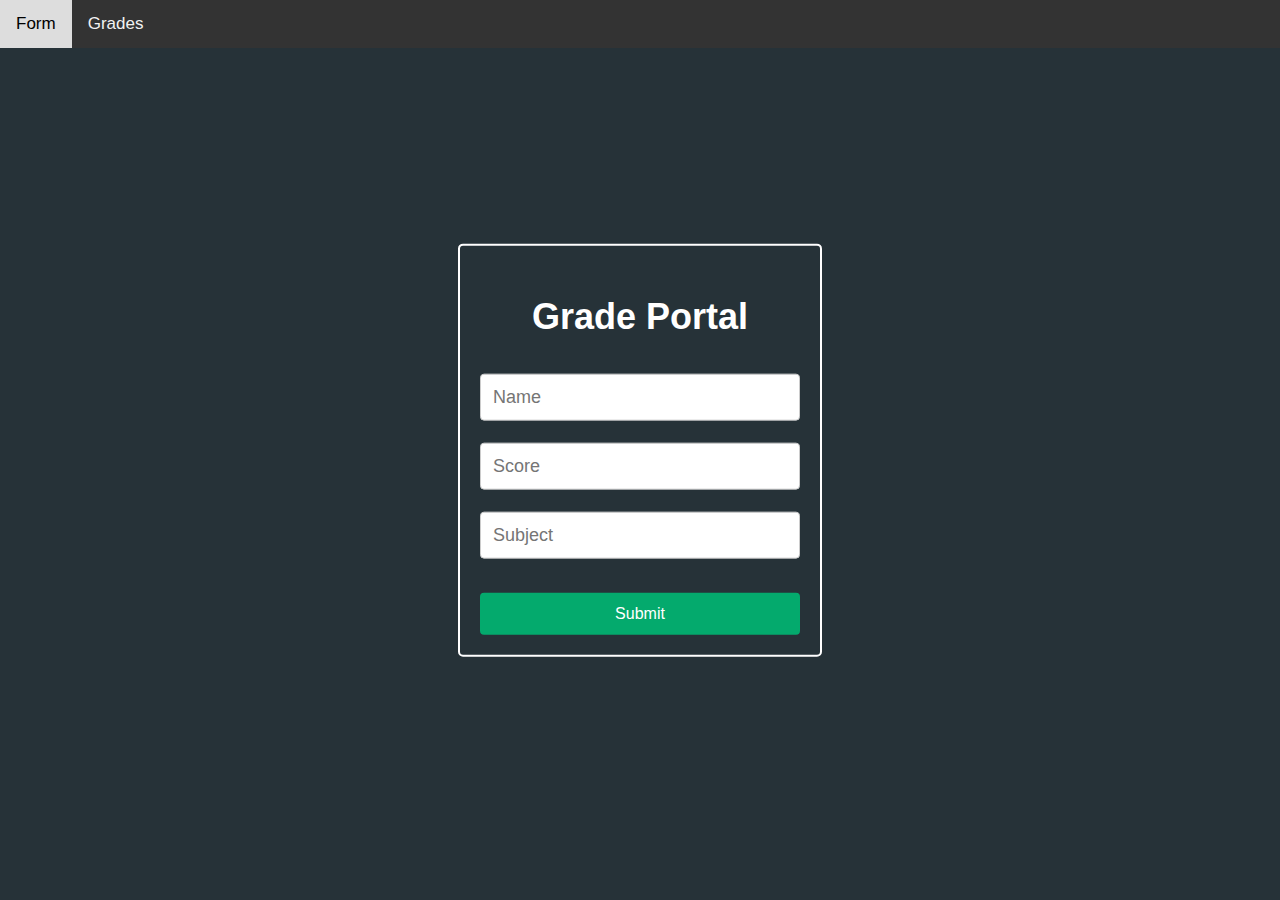
==== 02grade-submission/src/main/resources/templates/form.html @ e9f1cd7c "Did a lot o things. Such as variable expressions" ====
<!DOCTYPE html>
<html>
	<head>
		<title>Form</title>
		<style>
			.container {
				position: absolute;
				text-align: center;
				border-style: solid;
				left: 50%;
				top: 50%;
				width: 25%;
				transform: translate(-50%, -50%);
				padding: 20px;
				border-radius: 5px;
				border-width: 2px;
				border-width: 2px;
				border-color: white;
				background-color: #263238;
			}

			body {
				background: #263238;
			}

			input[type="text"],
			select,
			textarea {
				width: 100%;
				padding: 12px;
				border: 1px solid #ccc;
				border-radius: 4px;
				box-sizing: border-box;
				margin-top: 6px;
				margin-bottom: 16px;
				resize: vertical;
				font-size: 18px;
			}

			input[type="submit"] {
				background-color: #04aa6d;
				width: 100%;
				color: white;
				padding: 12px 20px;
				border: none;
				border-radius: 4px;
				cursor: pointer;
				font-size: 16px;
			}

			h2 {
				color: white;
				font-family: Arial, Helvetica, sans-serif;
				font-size: 36px;
				font-weight: 600;
			}

			input[type="submit"]:hover {
				background-color: red;
			}

			body {
				margin: 0;
				font-family: Arial, Helvetica, sans-serif;
			}
			.topnav {
				overflow: hidden;
				background-color: #333;
			}

			.topnav a {
				float: left;
				color: #f2f2f2;
				text-align: center;
				padding: 14px 16px;
				text-decoration: none;
				font-size: 17px;
			}

			.topnav a:hover {
				background-color: #ddd;
				color: black;
			}
		</style>
	</head>
	<body>
		<div class="topnav">
			<a>Form</a>
			<a>Grades</a>
		</div>
		<div class="container">
			<h2>Grade Portal</h2>
			<form method="post">
				<input type="text" placeholder="Name" />
				<input type="text" placeholder="Score" />
				<input type="text" placeholder="Subject" />
				<br /><br />
				<input type="submit" value="Submit" />
			</form>
		</div>
	</body>
</html>
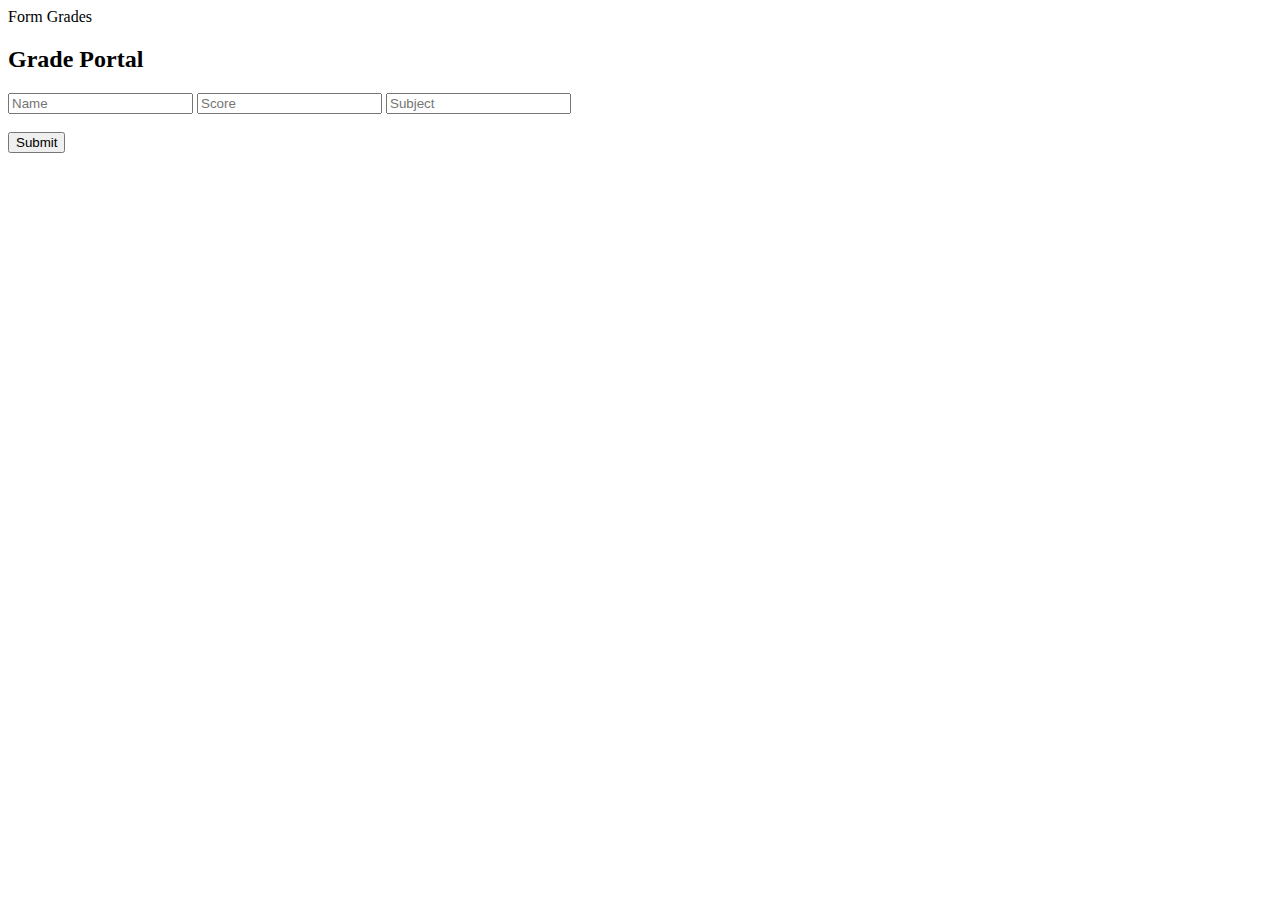
==== commit eb514d17: "Link Expressions and Thymeleaf Loop" ====
--- a/02grade-submission/src/main/resources/templates/form.html
+++ b/02grade-submission/src/main/resources/templates/form.html
@@ -2,86 +2,7 @@
 <html>
 	<head>
 		<title>Form</title>
-		<style>
-			.container {
-				position: absolute;
-				text-align: center;
-				border-style: solid;
-				left: 50%;
-				top: 50%;
-				width: 25%;
-				transform: translate(-50%, -50%);
-				padding: 20px;
-				border-radius: 5px;
-				border-width: 2px;
-				border-width: 2px;
-				border-color: white;
-				background-color: #263238;
-			}
-
-			body {
-				background: #263238;
-			}
-
-			input[type="text"],
-			select,
-			textarea {
-				width: 100%;
-				padding: 12px;
-				border: 1px solid #ccc;
-				border-radius: 4px;
-				box-sizing: border-box;
-				margin-top: 6px;
-				margin-bottom: 16px;
-				resize: vertical;
-				font-size: 18px;
-			}
-
-			input[type="submit"] {
-				background-color: #04aa6d;
-				width: 100%;
-				color: white;
-				padding: 12px 20px;
-				border: none;
-				border-radius: 4px;
-				cursor: pointer;
-				font-size: 16px;
-			}
-
-			h2 {
-				color: white;
-				font-family: Arial, Helvetica, sans-serif;
-				font-size: 36px;
-				font-weight: 600;
-			}
-
-			input[type="submit"]:hover {
-				background-color: red;
-			}
-
-			body {
-				margin: 0;
-				font-family: Arial, Helvetica, sans-serif;
-			}
-			.topnav {
-				overflow: hidden;
-				background-color: #333;
-			}
-
-			.topnav a {
-				float: left;
-				color: #f2f2f2;
-				text-align: center;
-				padding: 14px 16px;
-				text-decoration: none;
-				font-size: 17px;
-			}
-
-			.topnav a:hover {
-				background-color: #ddd;
-				color: black;
-			}
-		</style>
+		<link rel="stylesheet" type="text/css" href="@{./form-stylesheet.css}" />
 	</head>
 	<body>
 		<div class="topnav">
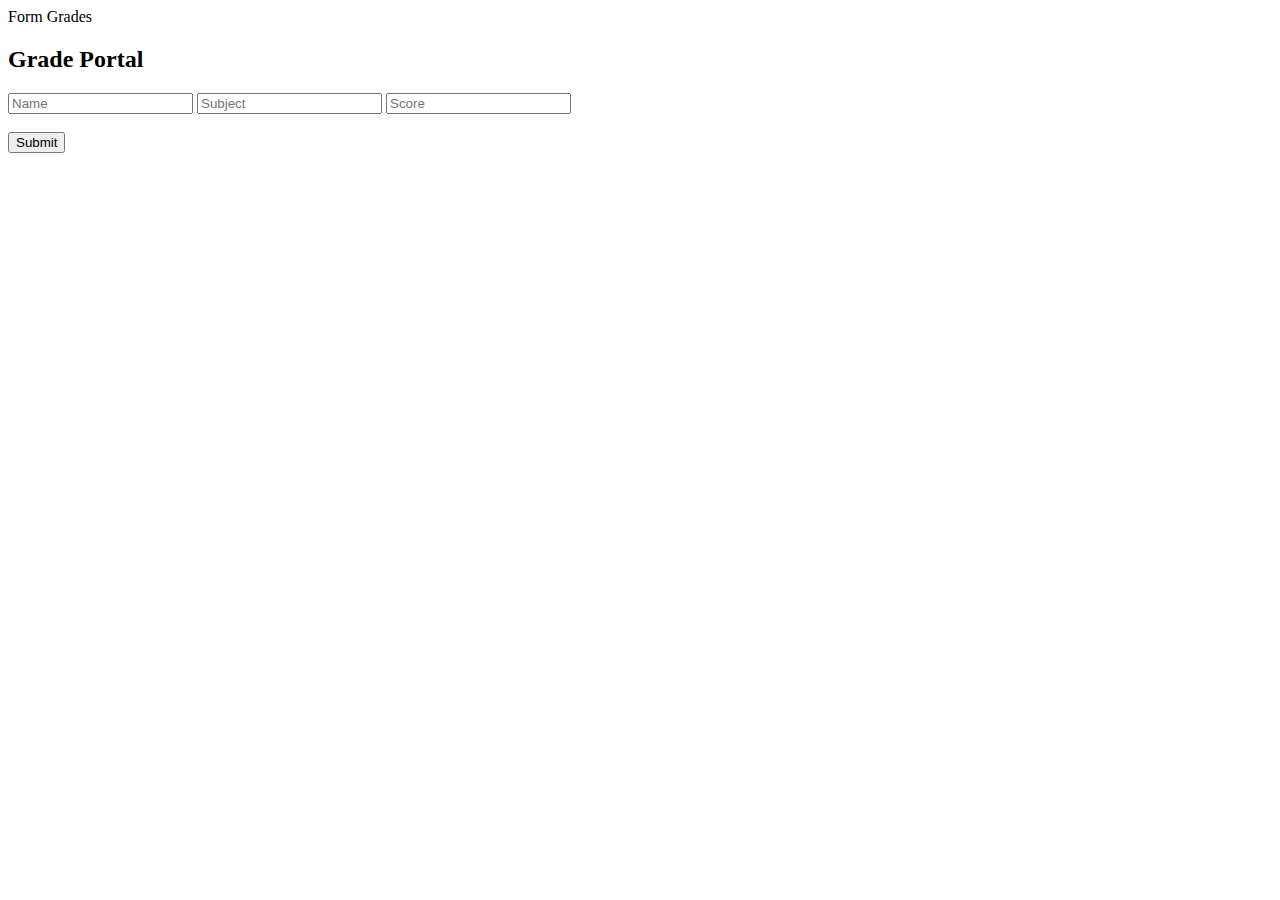
==== commit 798bbed9: "Lesson: Creating and Submiting a Form" ====
--- a/02grade-submission/src/main/resources/templates/form.html
+++ b/02grade-submission/src/main/resources/templates/form.html
@@ -1,8 +1,8 @@
 <!DOCTYPE html>
 <html>
 	<head>
+		<link rel="stylesheet" type="text/css" th:href="@{./form-stylesheet.css}" />
 		<title>Form</title>
-		<link rel="stylesheet" type="text/css" href="@{./form-stylesheet.css}" />
 	</head>
 	<body>
 		<div class="topnav">
@@ -11,10 +11,12 @@
 		</div>
 		<div class="container">
 			<h2>Grade Portal</h2>
-			<form method="post">
-				<input type="text" placeholder="Name" />
-				<input type="text" placeholder="Score" />
-				<input type="text" placeholder="Subject" />
+			<!-- Here, we are linking the form to an empty POJO object that was created in the controller class. -->
+			<!-- we are also specifying the handler method that will handle the POST request. -->
+			<form method="post" th:object="${grade}" th:action="@{/handleSubmit}">
+				<input type="text" placeholder="Name" th:field="*{name}" />
+				<input type="text" placeholder="Subject" th:field="*{subject}" />
+				<input type="text" placeholder="Score" th:field="*{score}" />
 				<br /><br />
 				<input type="submit" value="Submit" />
 			</form>
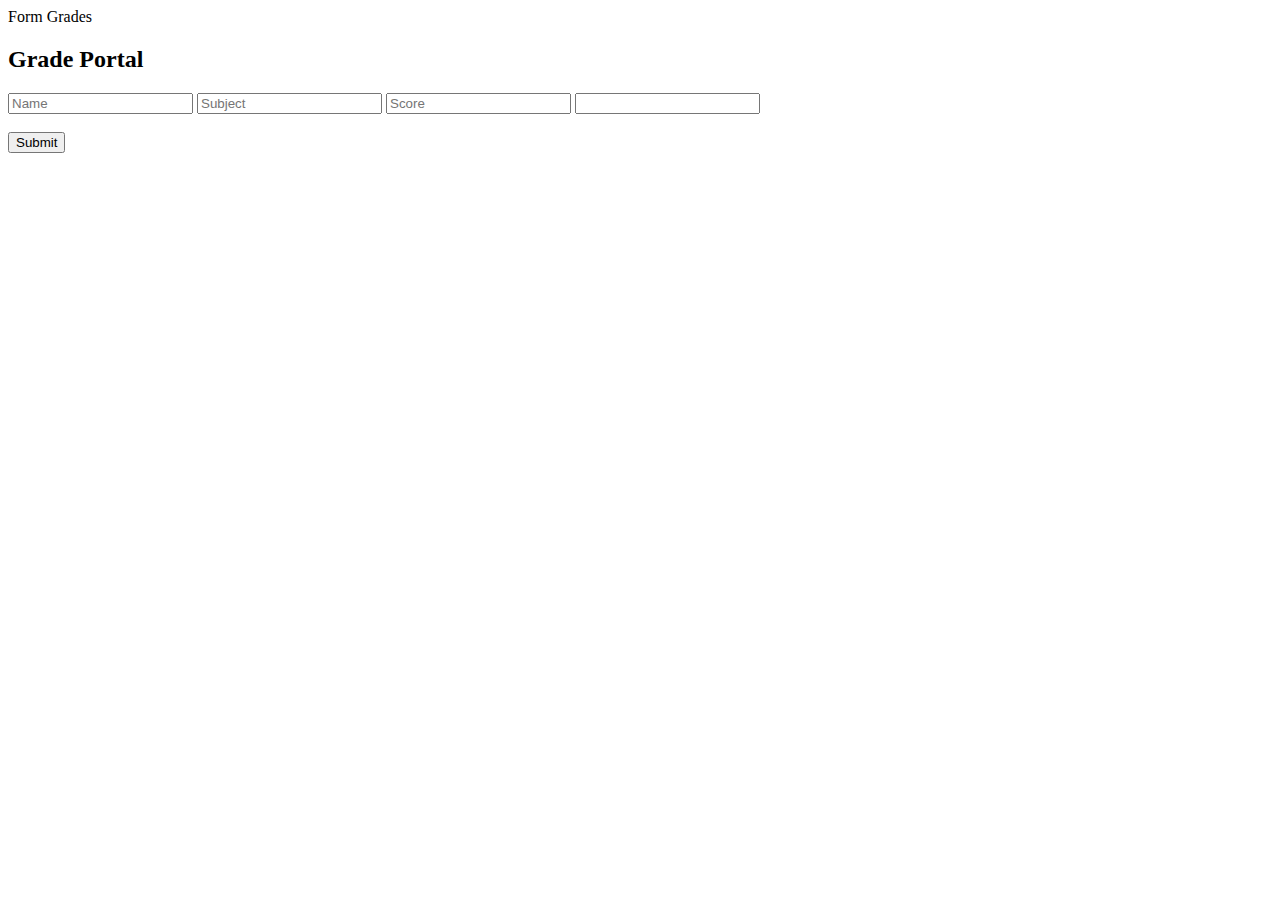
==== commit 4074dc2e: "Lesson: Updating Grades Based on Name or ID" ====
--- a/02grade-submission/src/main/resources/templates/form.html
+++ b/02grade-submission/src/main/resources/templates/form.html
@@ -17,6 +17,7 @@
 				<input type="text" placeholder="Name" th:field="*{name}" />
 				<input type="text" placeholder="Subject" th:field="*{subject}" />
 				<input type="text" placeholder="Score" th:field="*{score}" />
+				<input type="text" th:field="*{id}" />
 				<br /><br />
 				<input type="submit" value="Submit" />
 			</form>
